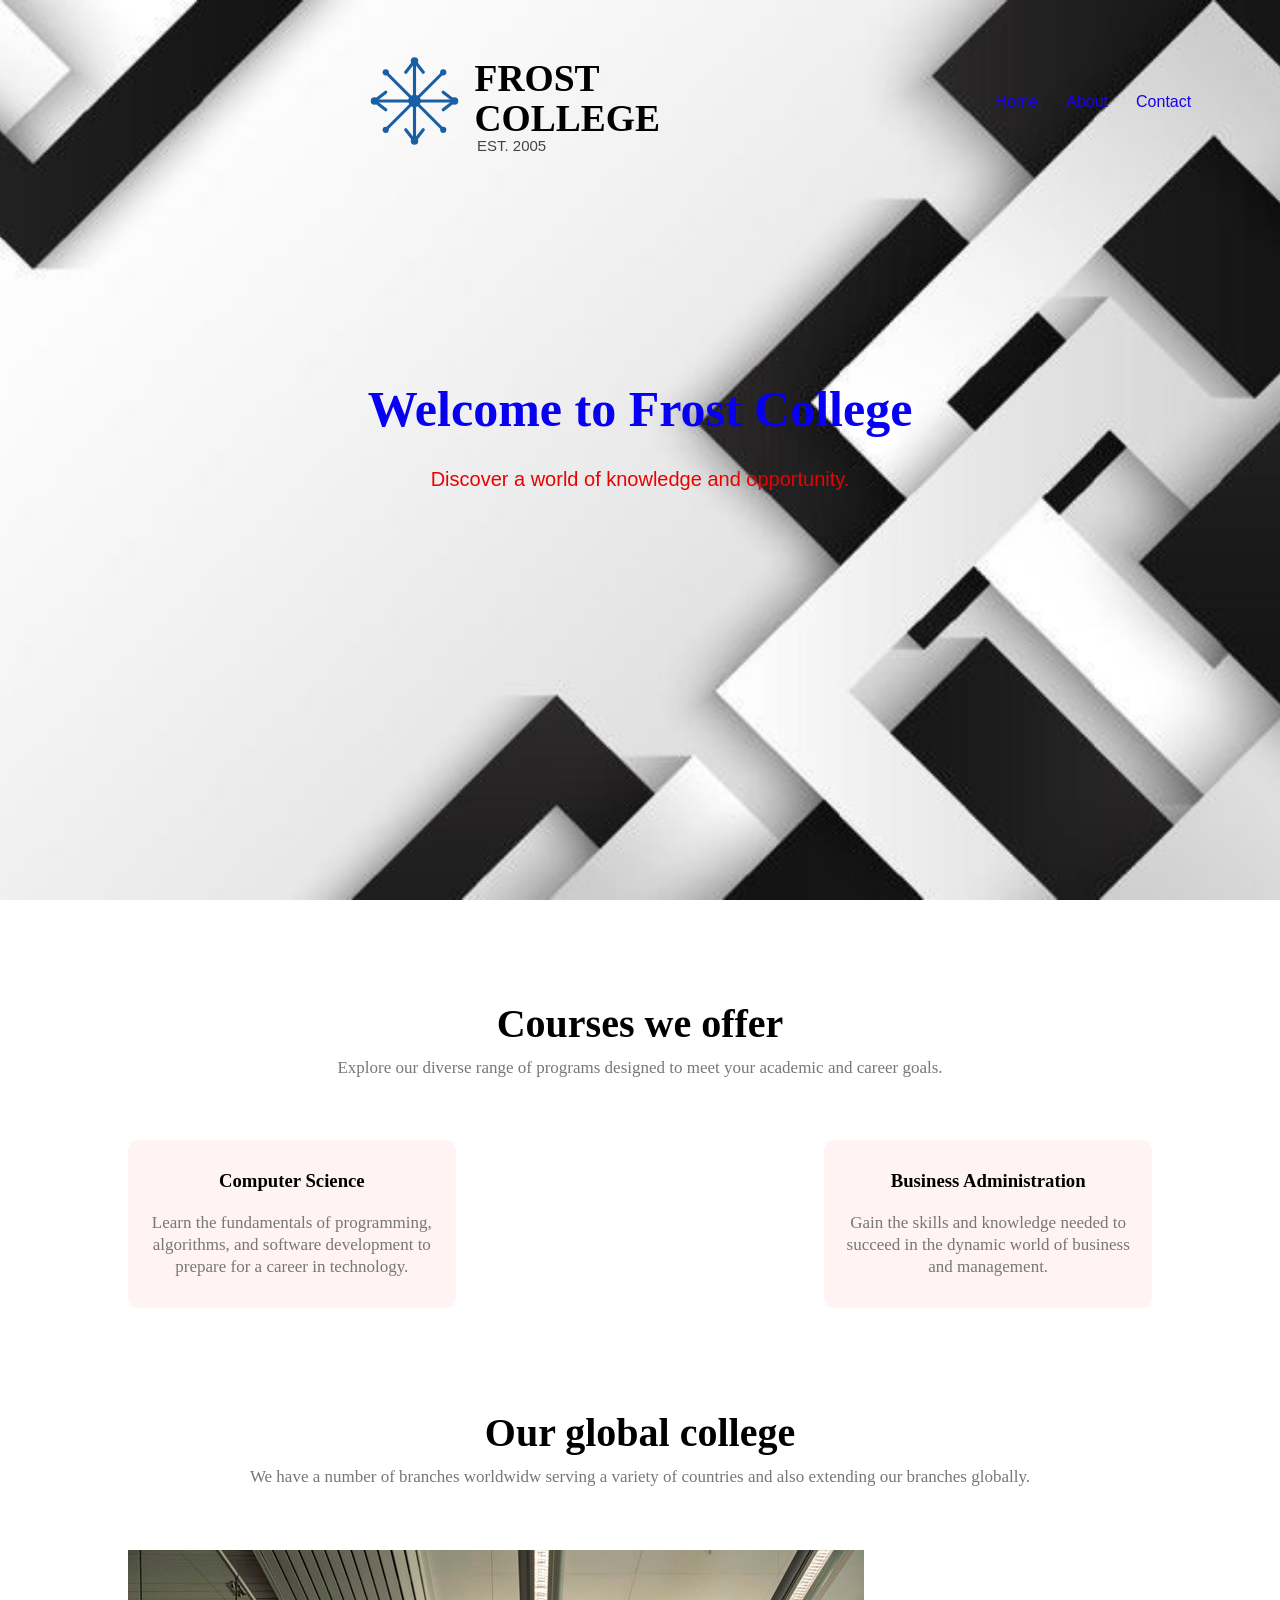
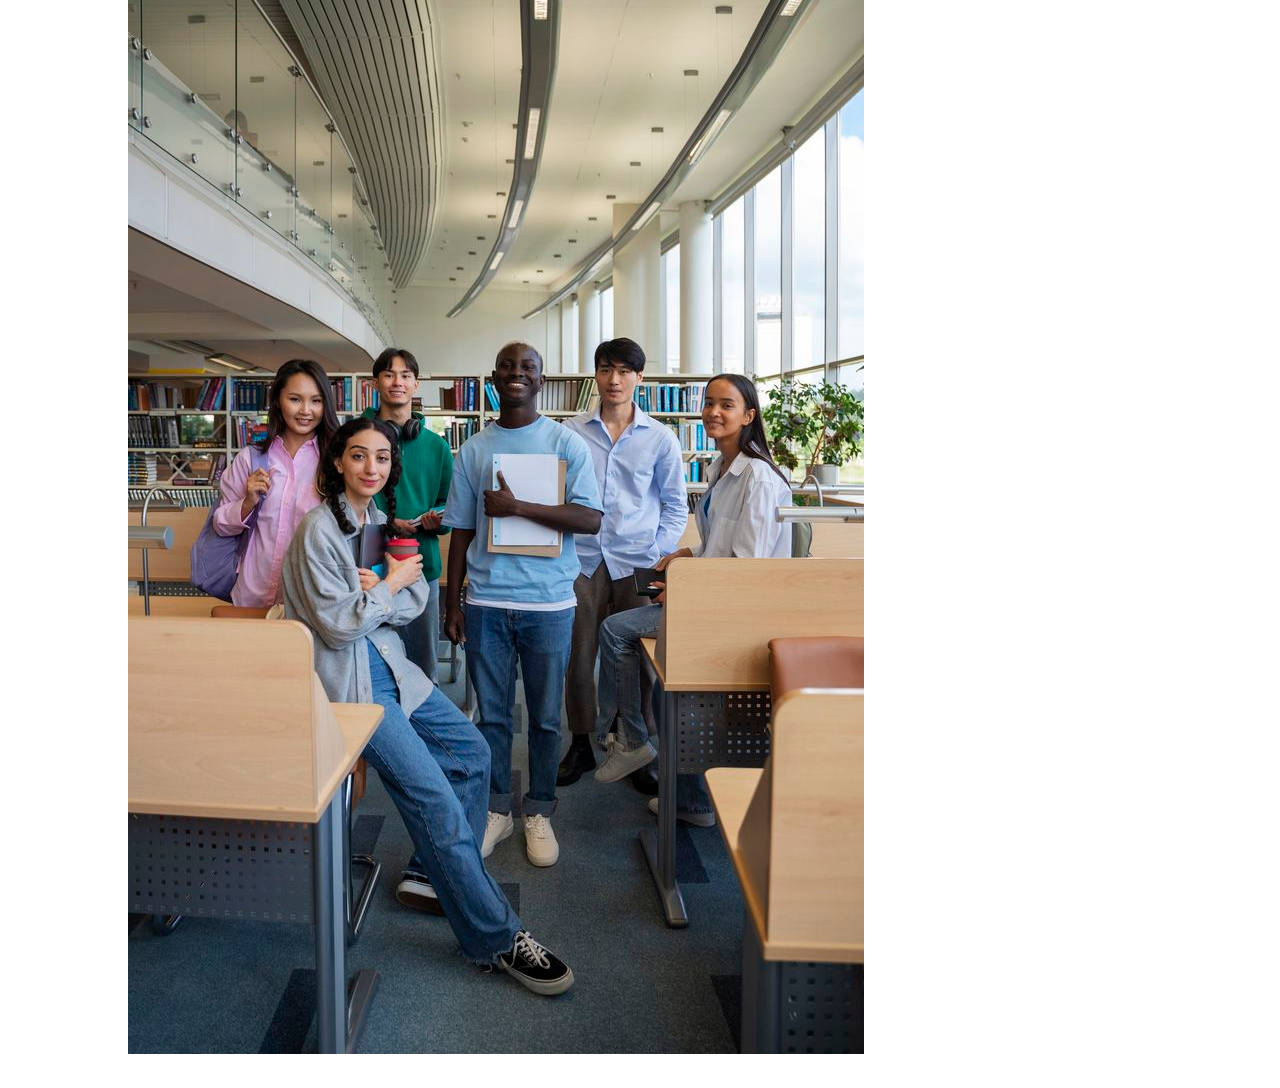
==== home.html @ d5719d92 "Refactor code structure for improved readability and maintainability" ====
<!DOCTYPE html>
<html lang="en">
<head>
    <meta charset="UTF-8">
    <meta name="viewport" content="width=device-width, initial-scale=1.0">
    <title>Frost college</title>
    <link rel="stylesheet" href="style.css">
</head>
<body>
    <section class="header">
        <nav>
           <a href="home.html"><img src="logo.svg" alt="Frost College Logo"></a>
                <div class="nav-links">
                    <ul>
                        <li><a href="home.html">Home</a></li>
                        <li><a href="about.html">About</a></li>
                        <li><a href="contact.html">Contact</a>
                    </ul>
                </div>
        </nav>

        <div class="banner-content">
            <h1>Welcome to Frost College</h1>
            <p>Discover a world of knowledge and opportunity.</p>
        </div>
    </section>

    <section class="course">
        <h1>Courses we offer</h1>
        <p>Explore our diverse range of programs designed to meet your academic and career goals.</p>

        <div class="row">
            <div class="course-col">
                <h3>Computer Science</h3>
                <p>Learn the fundamentals of programming, algorithms, and software development to prepare for a career in technology.</p>
            </div>
            <div class="course-col">
                <h3>Business Administration</h3>
                <p>Gain the skills and knowledge needed to succeed in the dynamic world of business and management.</p>
            </div>
        </div>
    </section>

    <section class="campus">
        <h1>Our global college</h1>
        <p>We have a number of branches worldwidw serving a variety of countries and also extending our branches globally.</p>

        <div class="row">
            <div class="campus-col">
                <img src="sydney.jpg" >
            </div>
        </div>

    </section>
</body>
</html>
---- style.css ----
* {
    margin: 0;
    padding: 0;
}
.header {
    width: 100%;
    height: 100vh;
    background-image: url(banner.jpg);
    background-size: cover;
    background-position: center;
    position: relative;
}
nav{
    padding: 2% 6%;
    justify-content: space-between;
    align-items: center;
    display: flex;

}
nav img{
    width: px;
    height: 150px;
}
.nav-links{
    flex: 1;
    text-align: right;
  
}
.nav-links ul li{
    list-style: none;
    display: inline-block;
    padding: 8px 12px;
    position: relative;
}
.nav-links ul li a{
    color: #1a03e8;
    text-decoration: none;
    font-size: 16px;
    font-family: 'Poppins', sans-serif;
}
.nav-links ul li::after{
    content: '';
    width: 0%;
    height: 2px;
    background: #1a03e8;
    display: block;
    margin: auto;
    transition: 0.5s;
}
.nav-links ul li:hover::after{
    width: 100%;
    transition: 0.5s;
    
}
.banner-content{
    position: absolute;
    top: 50%;
    left: 50%;
    transform: translate(-50%, -50%);
    width: 50%;
    color: #0800f3;
    text-align: center;
}
.banner-content h1{
    font-size: 50px;
    font-family: Georgia, 'Times New Roman', Times, serif;
}
.banner-content p{
    font-size: 20px;
    margin: 20px 0;
    color: rgb(233, 2, 2);
    font-family: 'Gill Sans', 'Gill Sans MT', Calibri, 'Trebuchet MS', sans-serif;
}
.course{
    width: 80%;
    margin: auto;
    text-align: center;
    padding-top: 100px;
}
h1{
    font-size: 40px;
    font-weight: 600;
}
p{
    color: #777;
    font-size: 17px;
    font-weight: 300;
    line-height: 22px;
    padding: 10px ;

}
.row{
    margin-top: 5%;
    display: flex;
    justify-content: space-between;
}
.course-col{
    flex-basis: 32%;
    background: #fff3f3;
    border-radius: 10px;
    margin-bottom: 5%;
    padding: 20px 12px;
    box-sizing: border-box;
}
h3{
    text-align: center;
    font-weight: 600;
    margin: 10px 0;
}
.course-col:hover{
    box-shadow: 0 0 20px 0px rgba(0, 0, 0, 0.2);
}
.campus{
    width: 80%;
    text-align: center;
    padding-top: 50px;
    margin: auto;
}
.campus-col{
    flex-basis: 32%;
    border-radius: 10px;
    margin-bottom: 30px;
    position: relative;
}
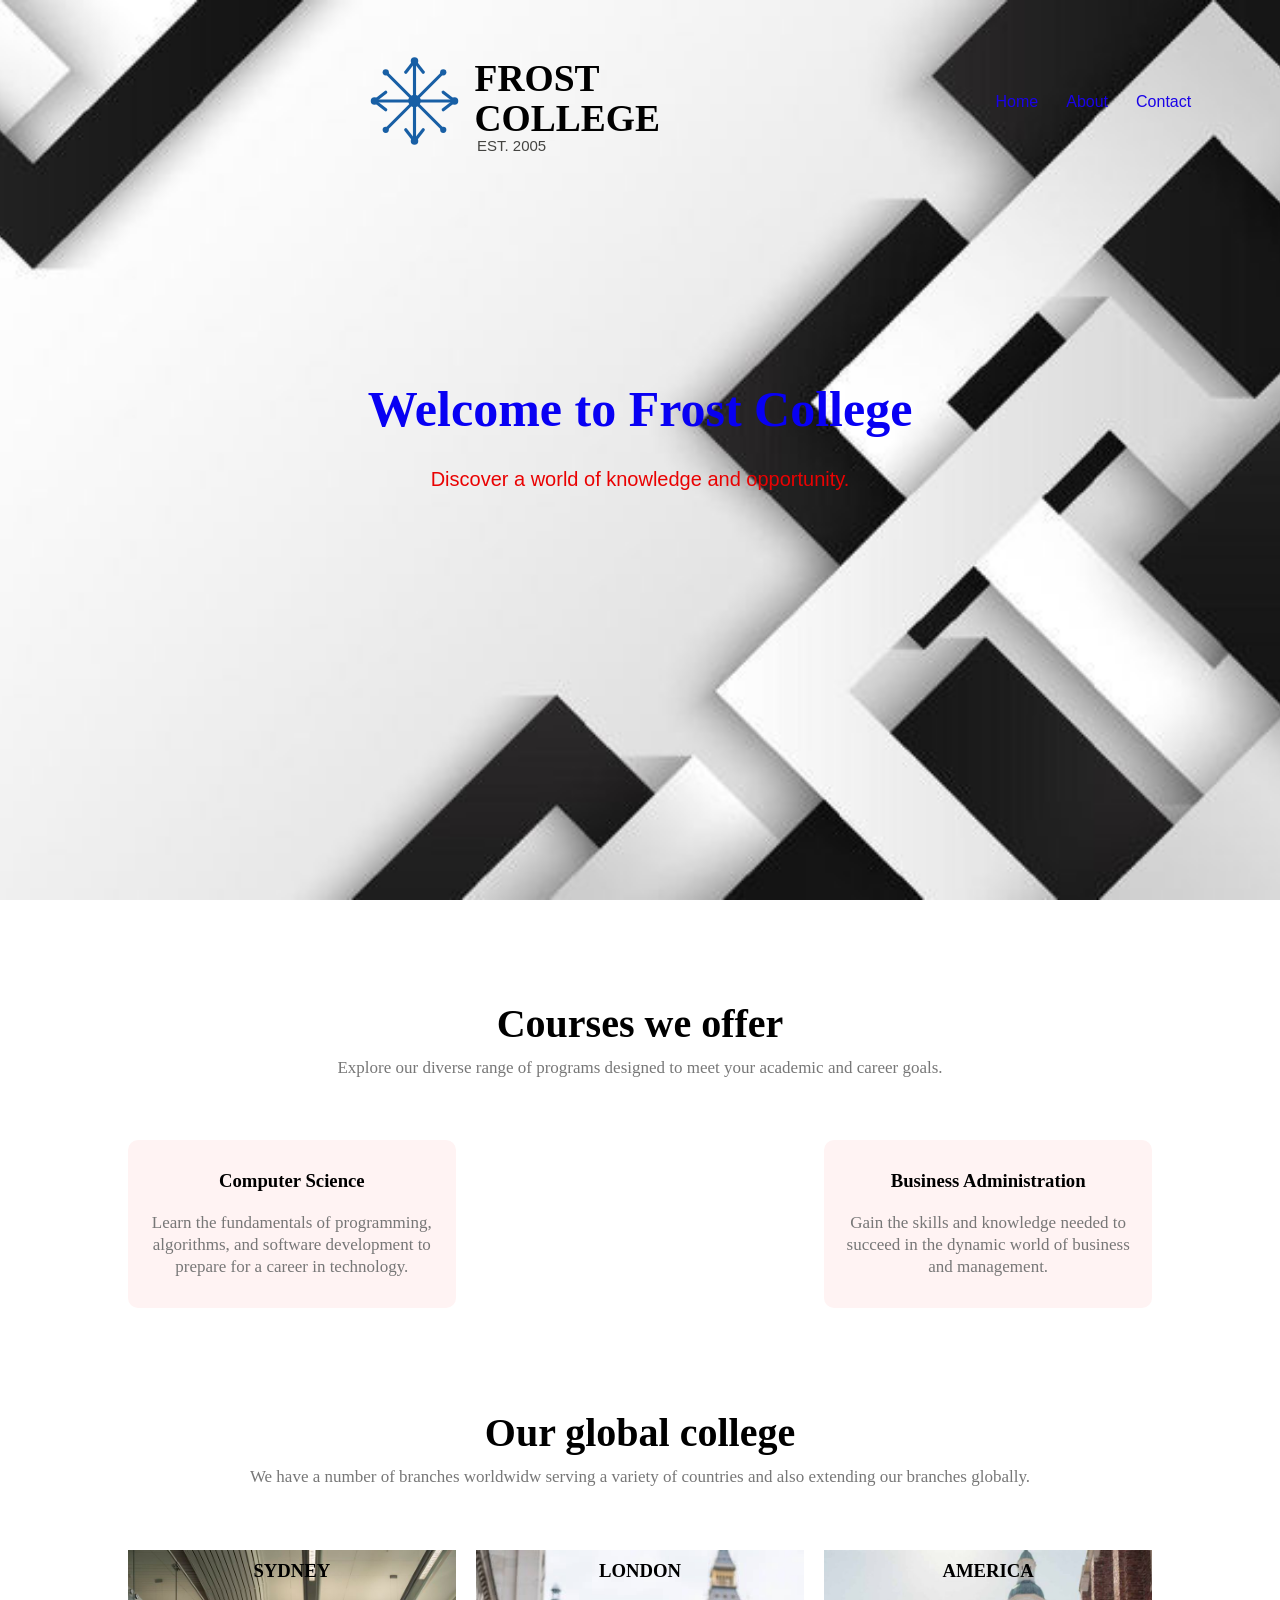
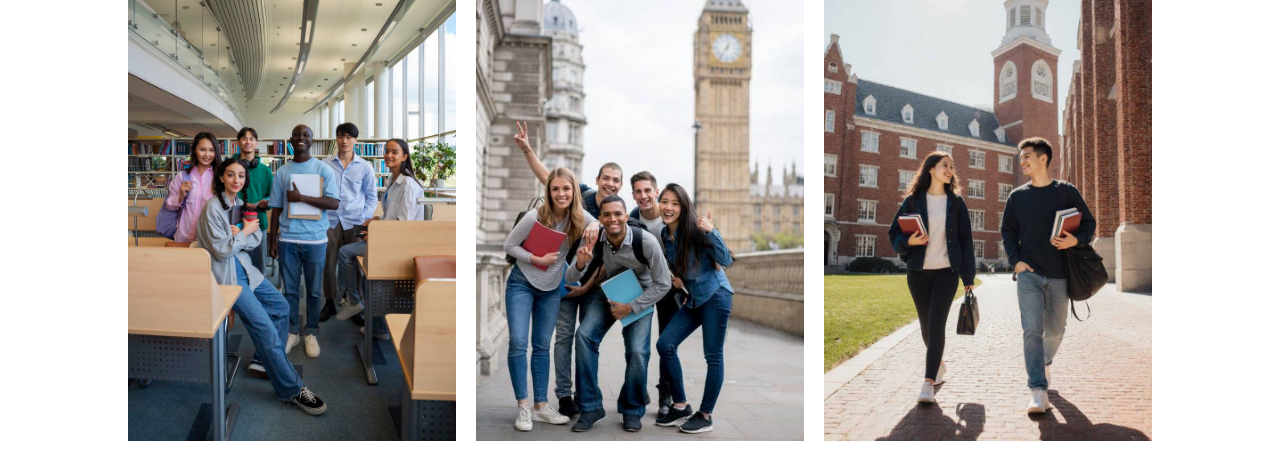
==== commit 6ec73db6: "Refactor code structure for improved readability and maintainability" ====
--- a/home.html
+++ b/home.html
@@ -48,7 +48,26 @@
         <div class="row">
             <div class="campus-col">
                 <img src="sydney.jpg" >
+                <div class="layer">
+                    <h3>SYDNEY</h3>
+                </div>
             </div>
+
+            <div class="campus-col">
+                <img src="london.jpg" >
+                <div class="layer">
+                    <h3>LONDON</h3>
+                </div>
+            </div>
+
+            <div class="campus-col">
+                <img src="america.jpg" >
+                <div class="layer">
+                    <h3>AMERICA</h3>
+                </div>
+            </div>
+
+            
         </div>
 
     </section>
--- a/style.css
+++ b/style.css
@@ -121,4 +121,18 @@
     border-radius: 10px;
     margin-bottom: 30px;
     position: relative;
+}
+.campus-col img{
+    width: 100%;
+}
+.layer{
+    background: transparent;
+    height: 100%;
+    width: 100%;
+    position: absolute;
+    top: 0;
+    left: 0;
+}
+.layer:hover{
+    background: rgba(226,0,0,0.7;
 }
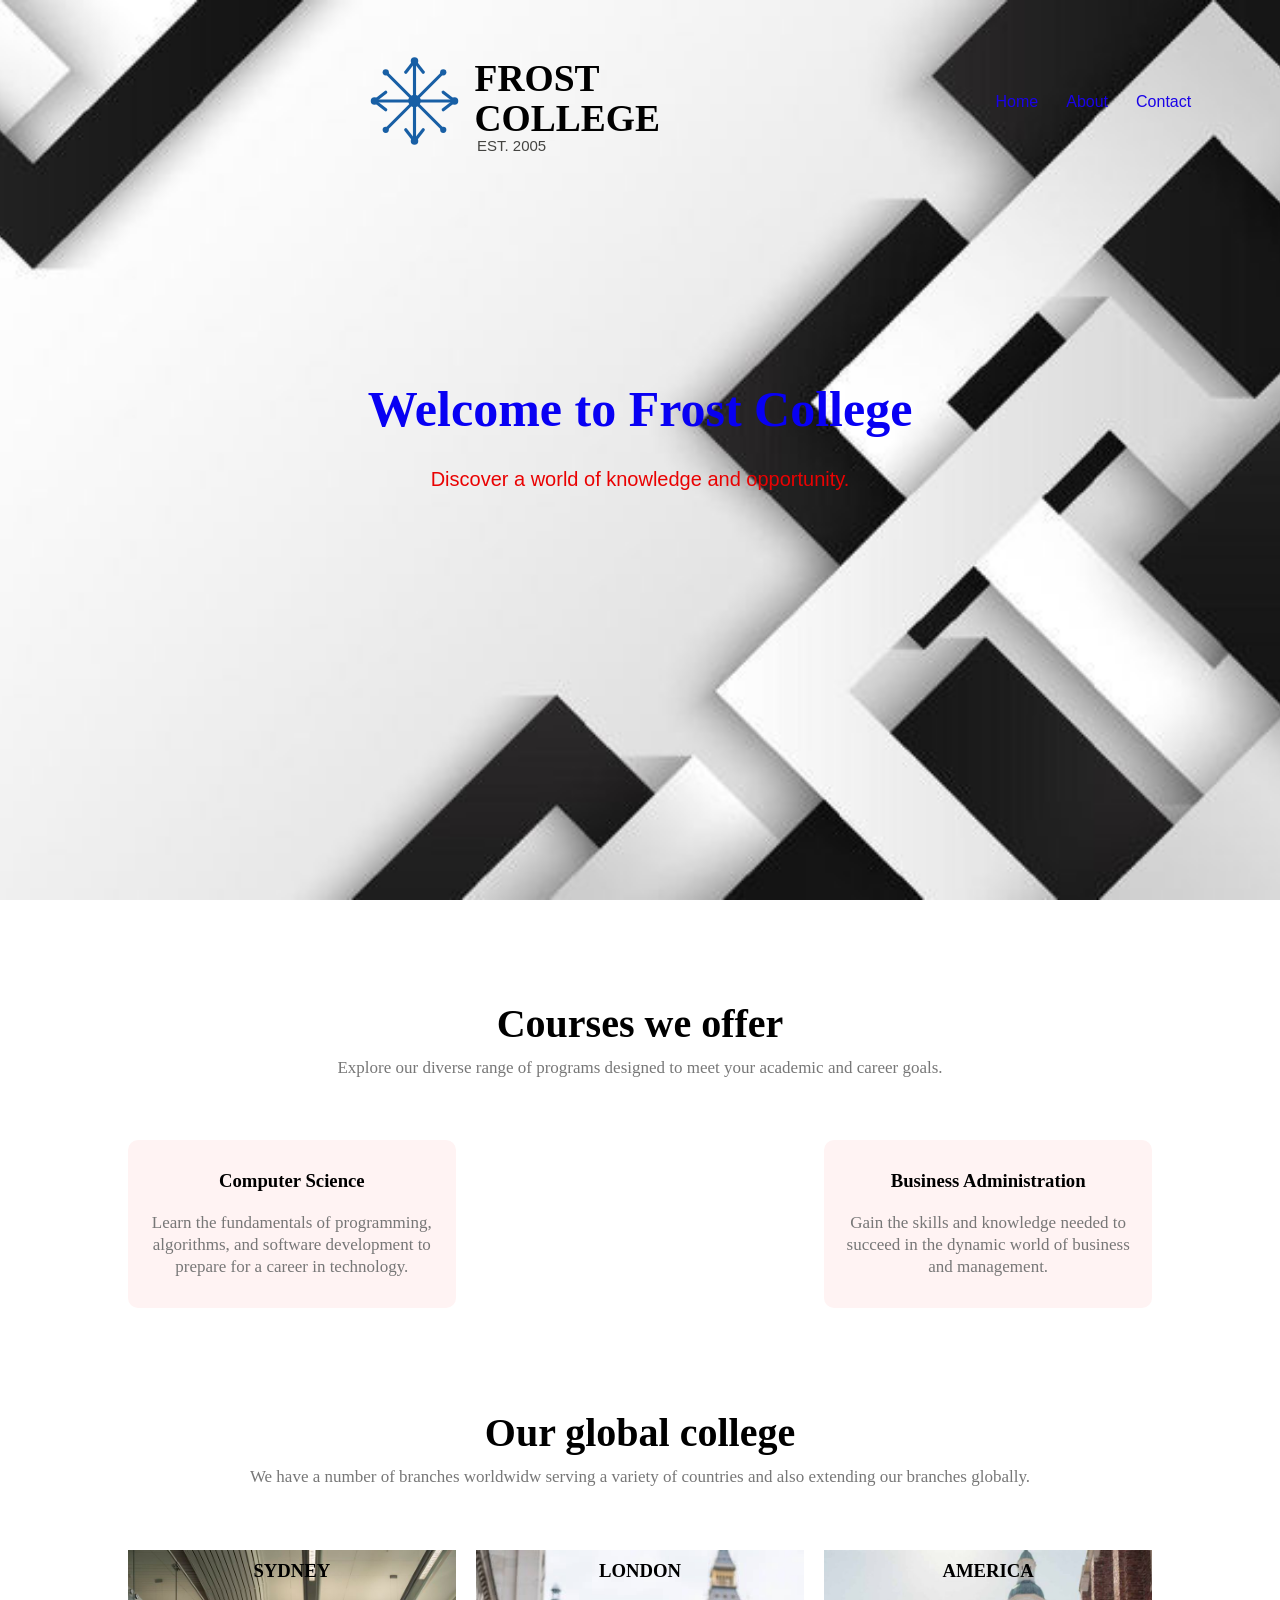
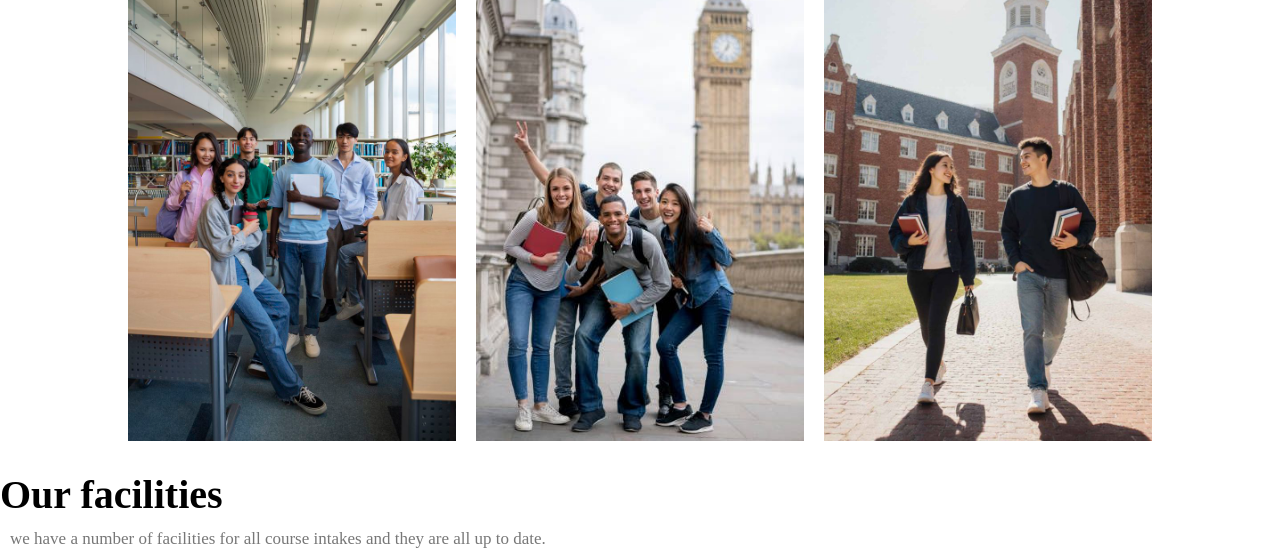
==== commit 9885098a: "Add facilities section to home.html and style.css for improved content presentation" ====
--- a/home.html
+++ b/home.html
@@ -71,5 +71,11 @@
         </div>
 
     </section>
+
+    <section class="facilities">
+        <h1>Our facilities</h1>
+        <p>we have a number of facilities for all course intakes and they are all up to date. </p>
+
+    </section>
 </body>
 </html>
--- a/style.css
+++ b/style.css
@@ -124,6 +124,7 @@
 }
 .campus-col img{
     width: 100%;
+    display: block;
 }
 .layer{
     background: transparent;
@@ -135,4 +136,12 @@
 }
 .layer:hover{
     background: rgba(226,0,0,0.7;
+}
+
+.facilities{
+    width: 80%;
+    margin: auto;
+    text-align: center;
+    padding-top: 100px;
+
 }
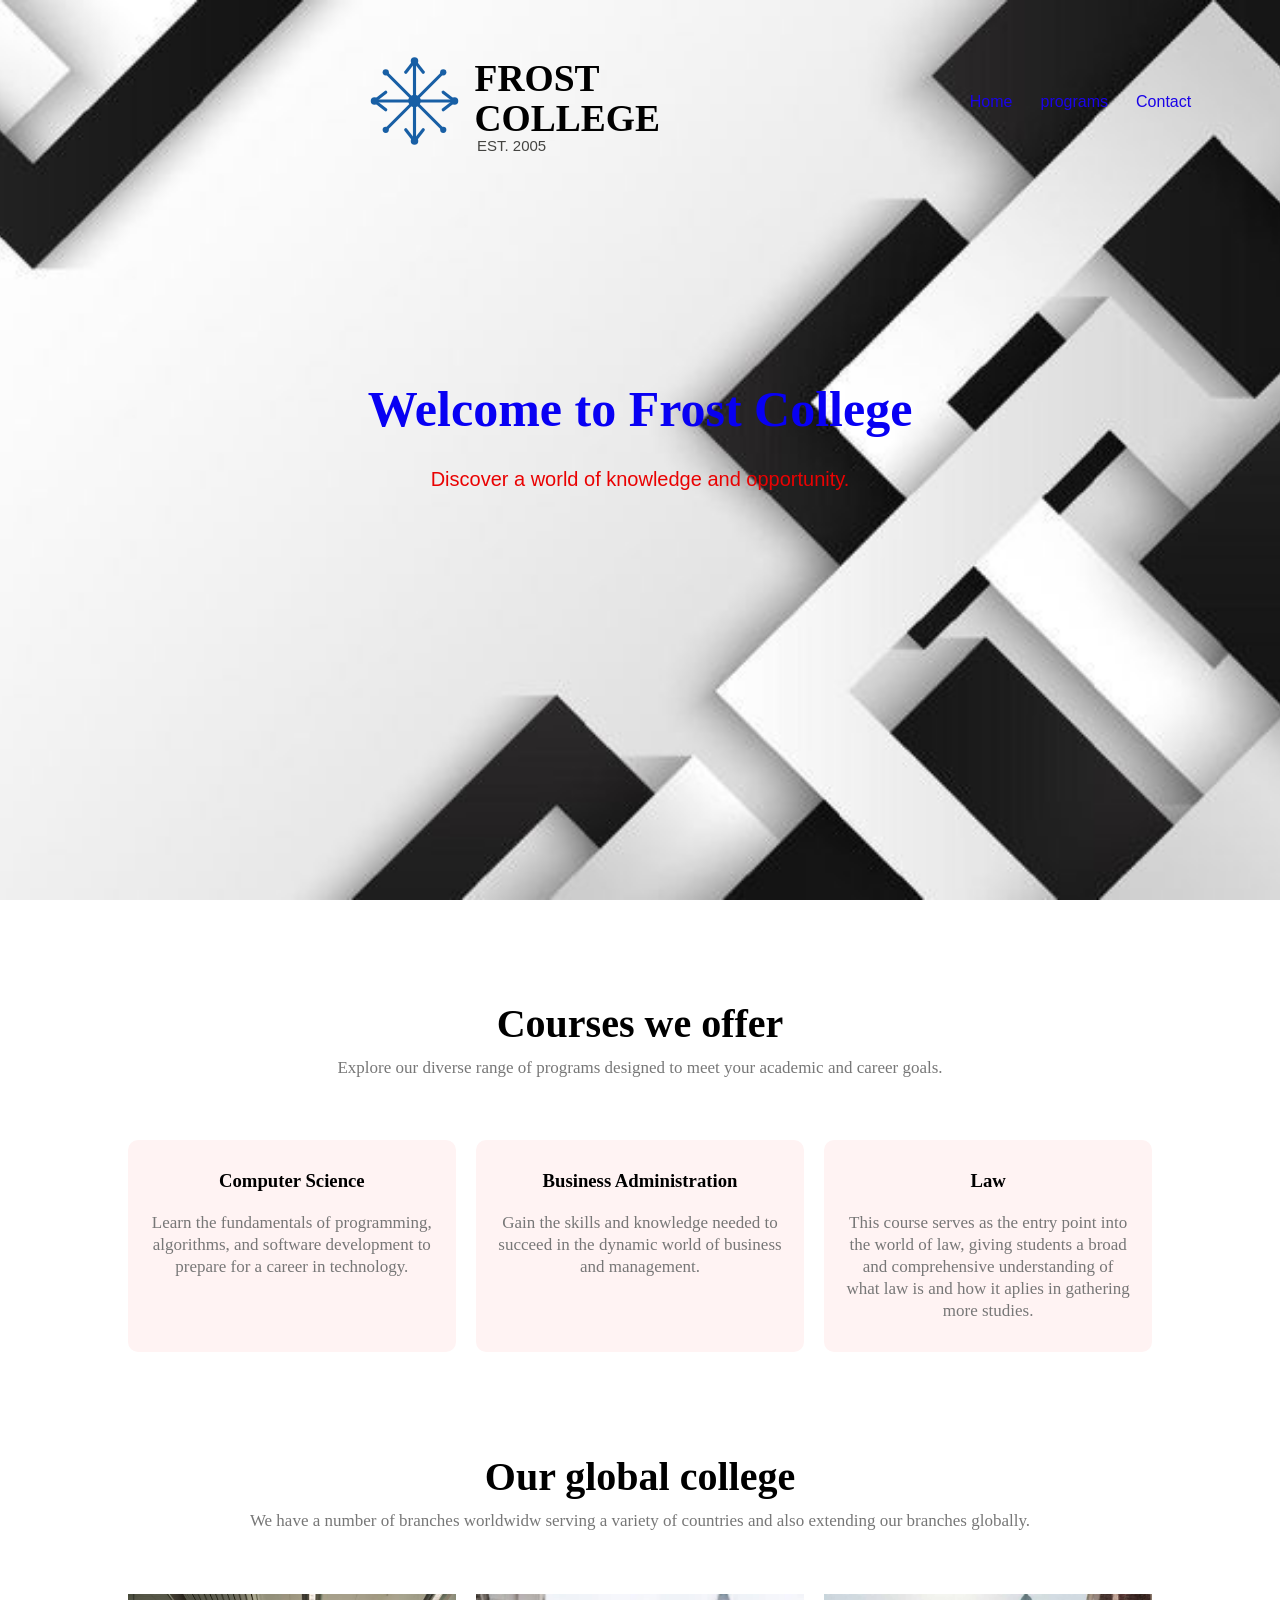
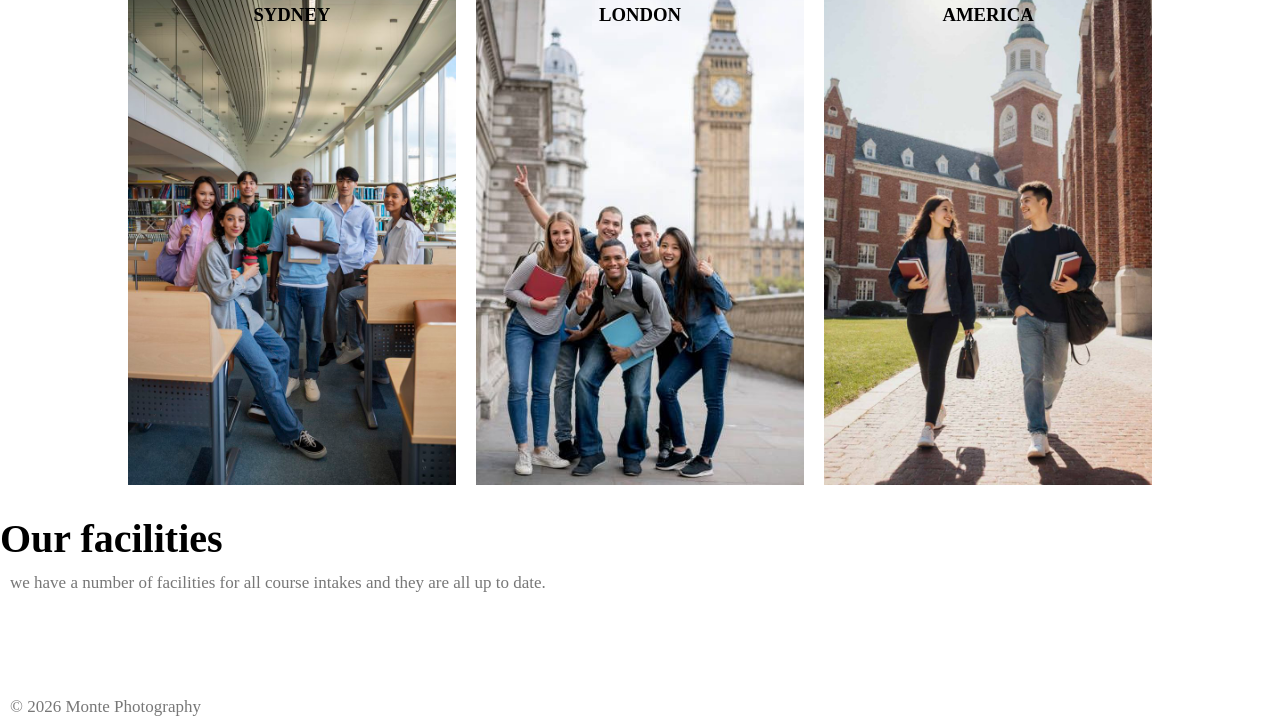
==== commit 7a703bbe: "Refactor code structure for improved readability and maintainability" ====
--- a/home.html
+++ b/home.html
@@ -13,7 +13,7 @@
                 <div class="nav-links">
                     <ul>
                         <li><a href="home.html">Home</a></li>
-                        <li><a href="about.html">About</a></li>
+                        <li><a href="programs.html">programs</a></li>
                         <li><a href="contact.html">Contact</a>
                     </ul>
                 </div>
@@ -37,6 +37,10 @@
             <div class="course-col">
                 <h3>Business Administration</h3>
                 <p>Gain the skills and knowledge needed to succeed in the dynamic world of business and management.</p>
+            </div>
+            <div class="course-col">
+                <h3>Law</h3>
+                <p>This course serves as the entry point into the world of law, giving students a broad and comprehensive understanding of what law is and how it aplies in gathering more studies.</p>
             </div>
         </div>
     </section>
@@ -76,6 +80,17 @@
         <h1>Our facilities</h1>
         <p>we have a number of facilities for all course intakes and they are all up to date. </p>
 
+        <div class="row">
+            <div class="facilities-col">
+                <img src="" alt="">
+            </div>
+
+        </div>
+
+
     </section>
+    <footer>
+        <p>© 2026 Monte Photography</p>
+    </footer>
 </body>
 </html>
--- a/style.css
+++ b/style.css
@@ -16,7 +16,7 @@
     align-items: center;
     display: flex;
 
-}
+}   
 nav img{
     width: px;
     height: 150px;
@@ -144,4 +144,7 @@
     text-align: center;
     padding-top: 100px;
 
+}
+footer{
+    align-items: center;
 }
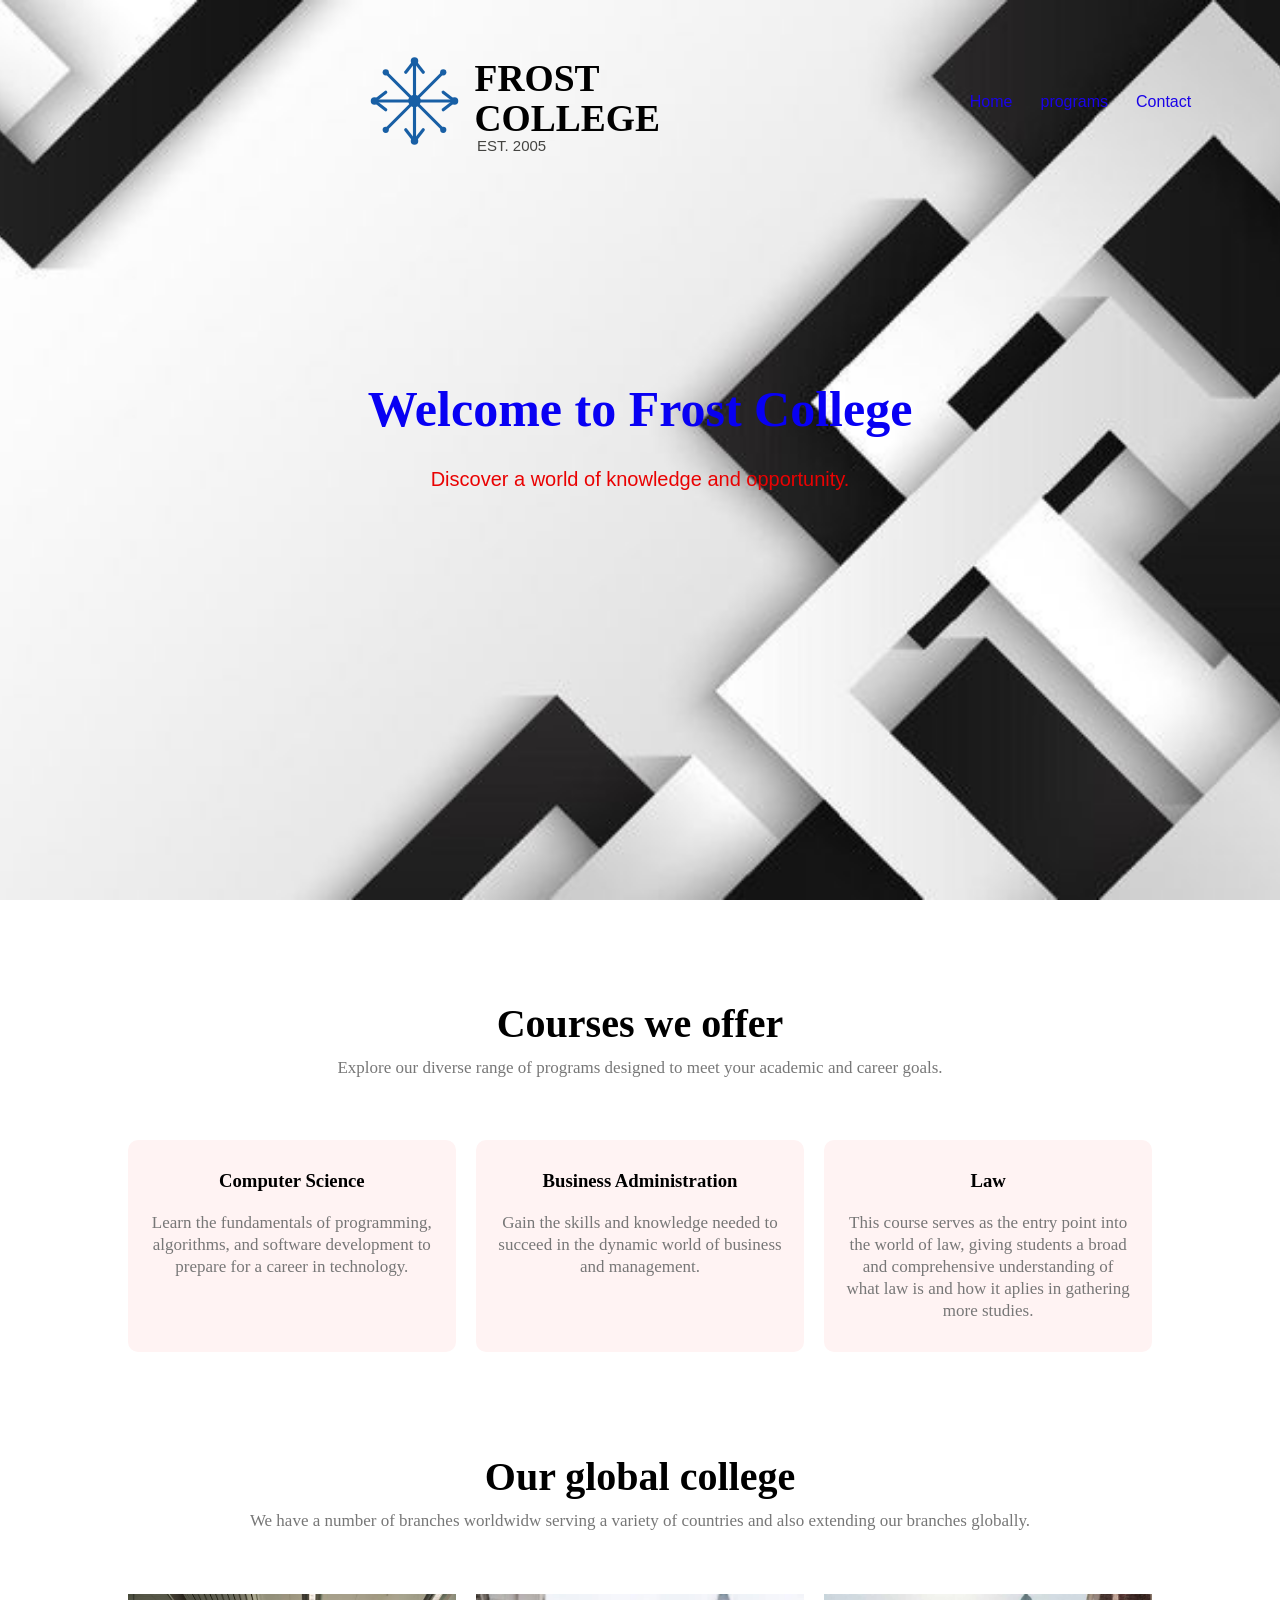
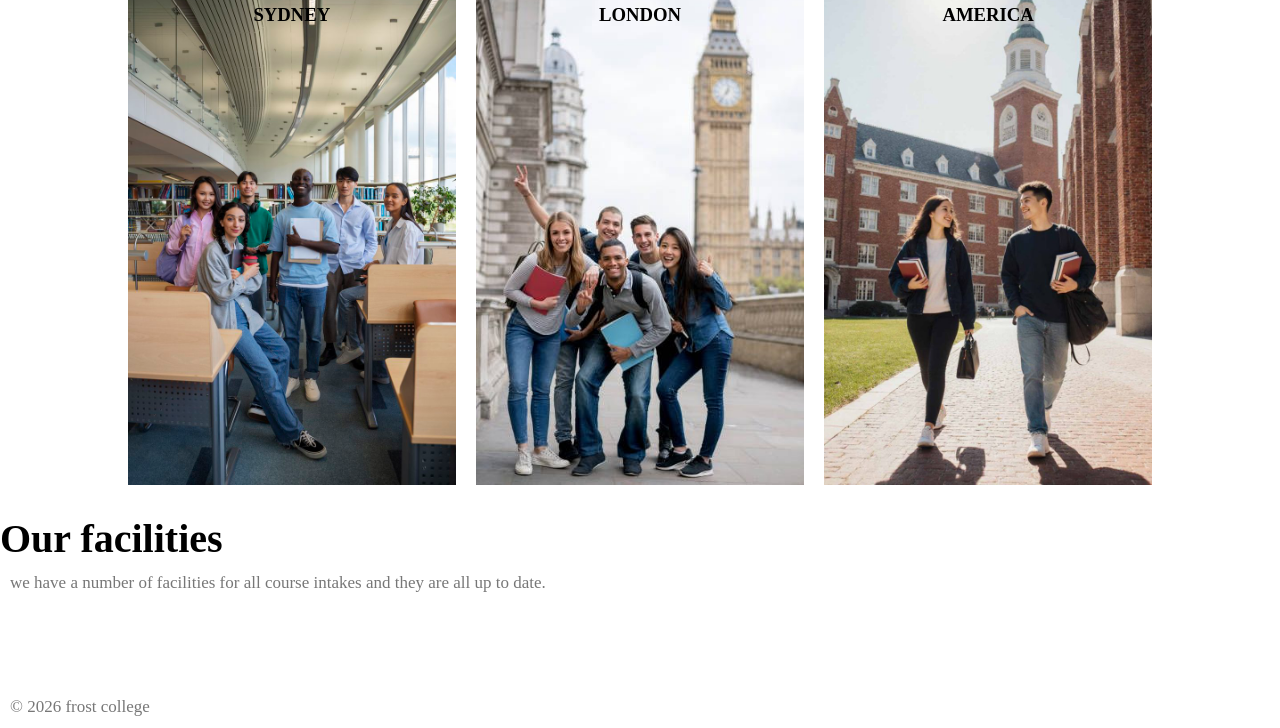
==== commit 6e244dc9: "Update footer copyright to reflect correct organization name" ====
--- a/home.html
+++ b/home.html
@@ -90,7 +90,7 @@
 
     </section>
     <footer>
-        <p>© 2026 Monte Photography</p>
+        <p>© 2026 frost college</p>
     </footer>
 </body>
 </html>
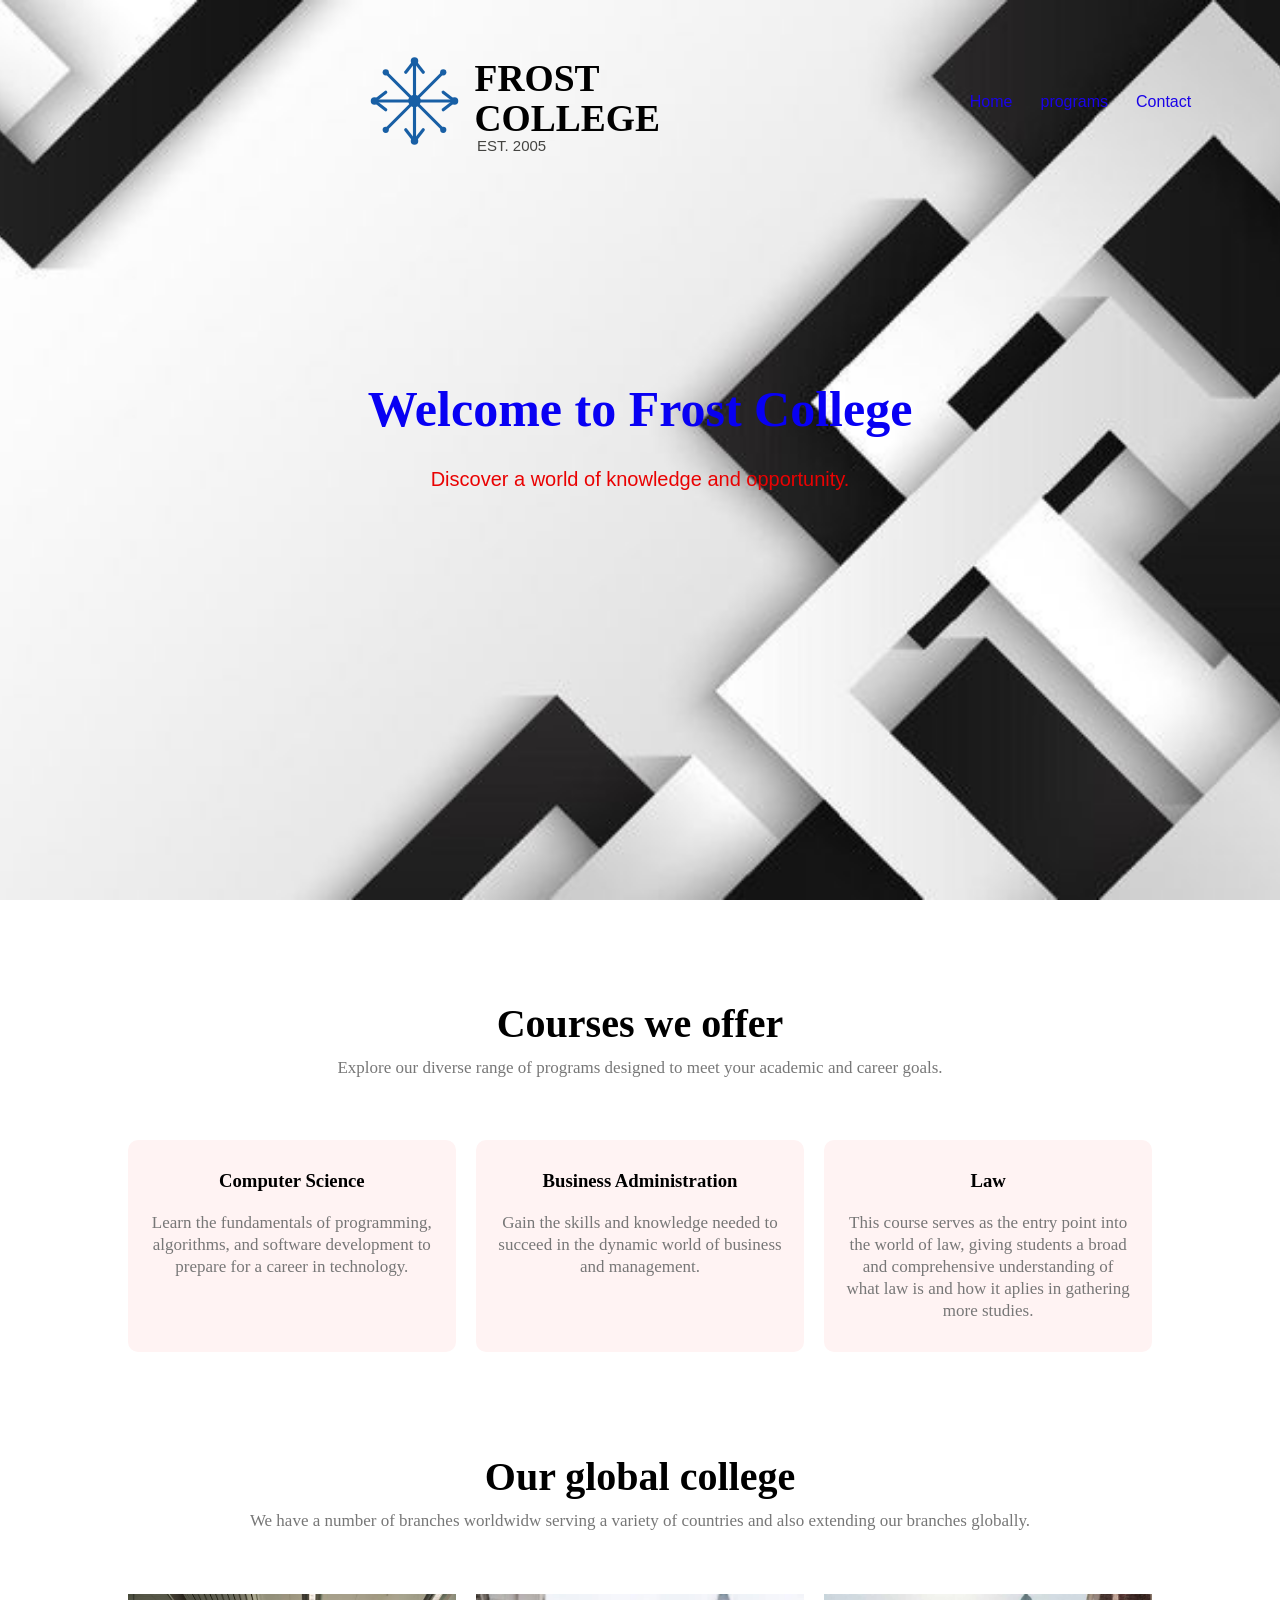
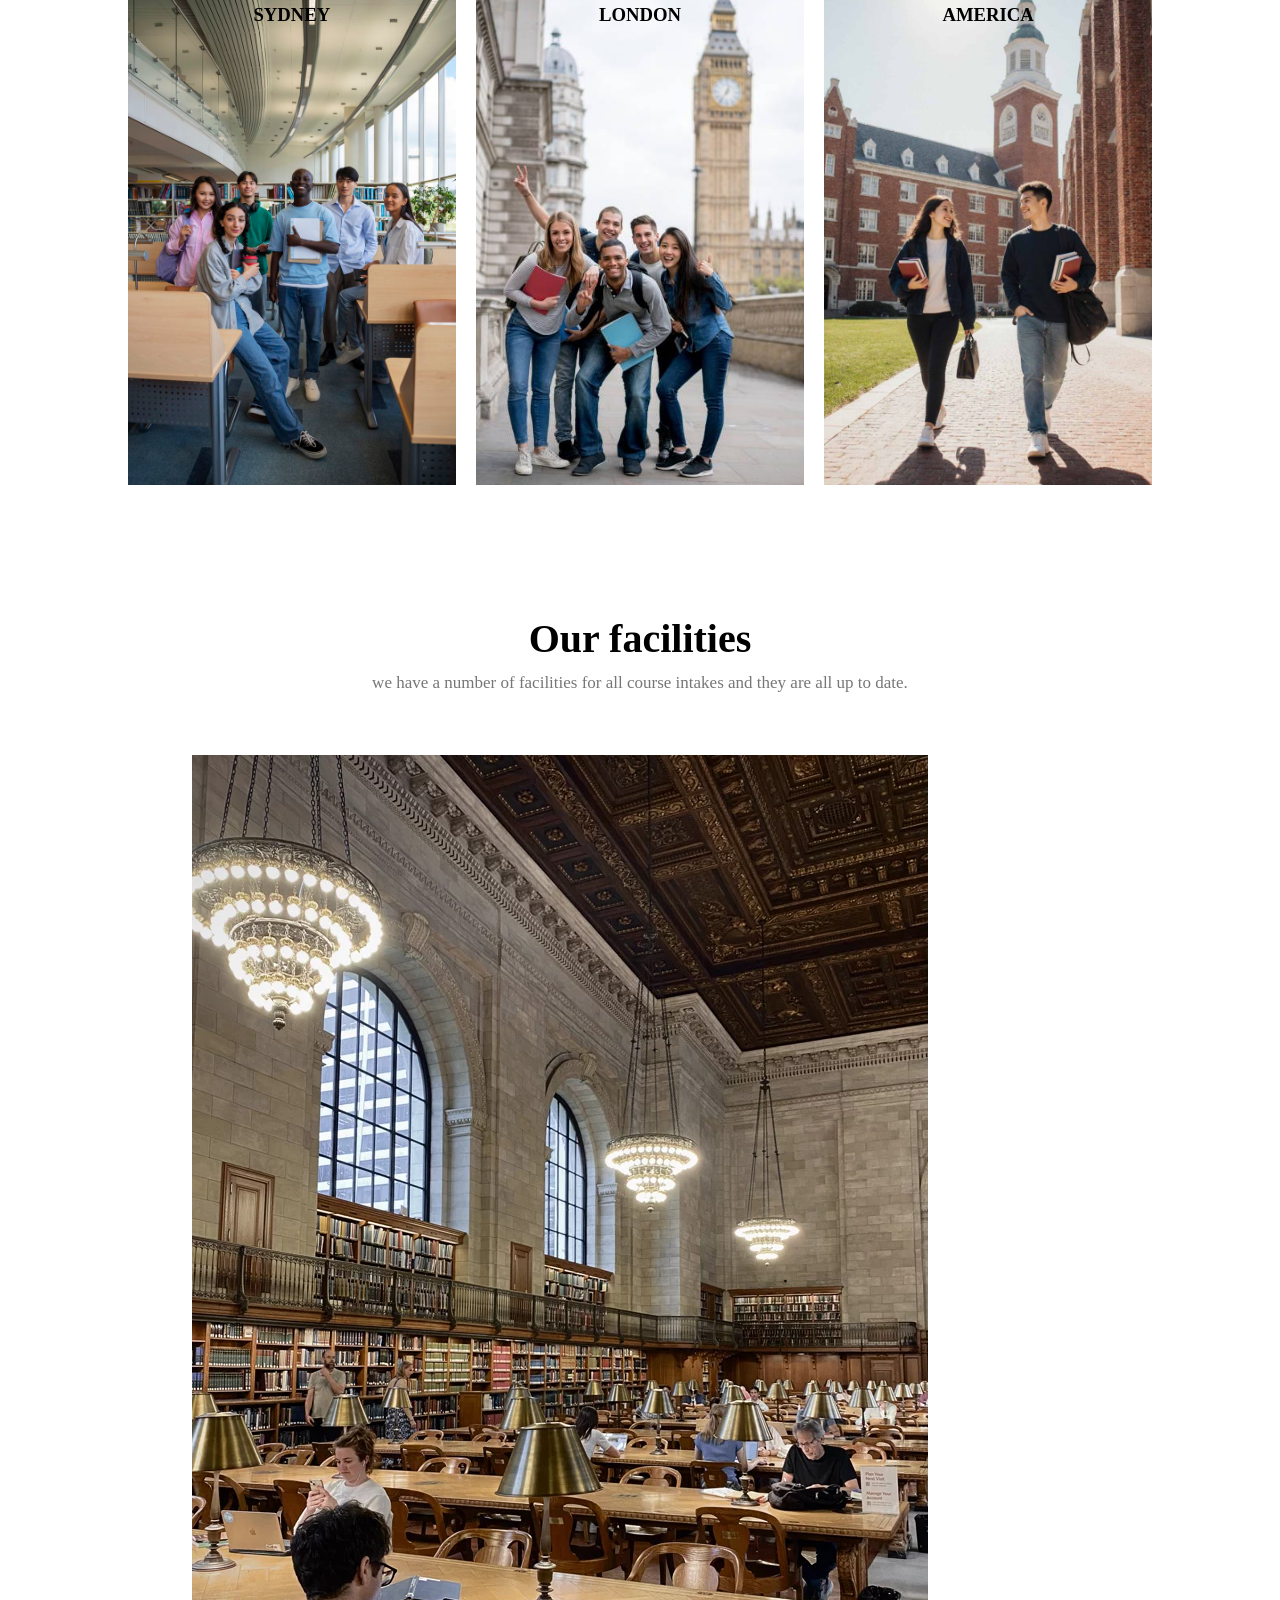
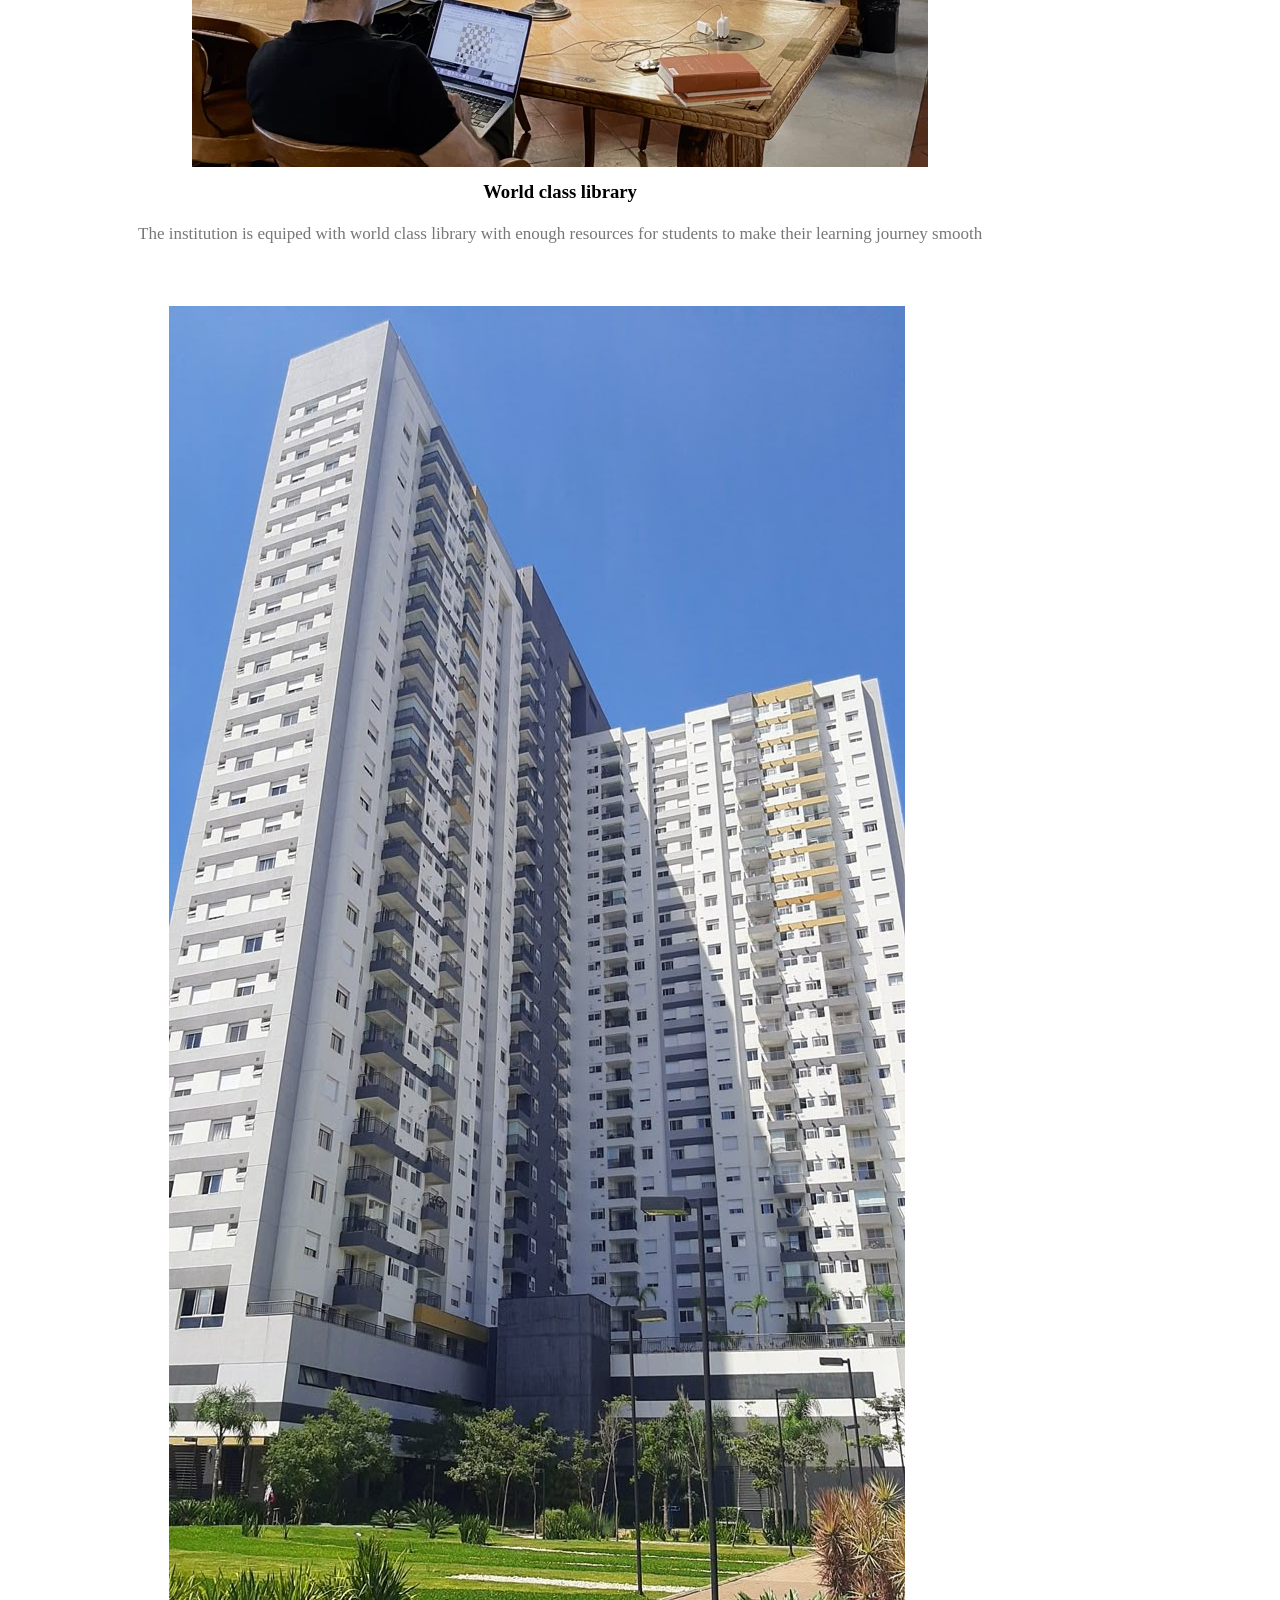
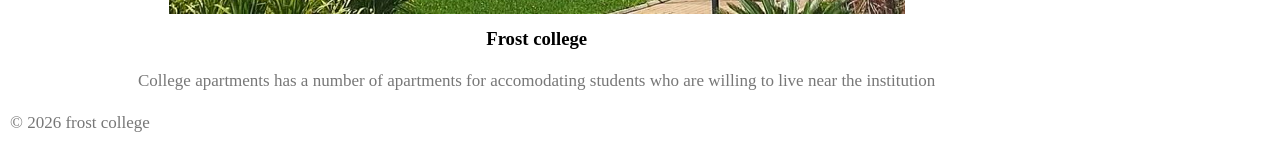
==== commit b509740f: "Refactor code structure for improved readability and maintainability" ====
--- a/home.html
+++ b/home.html
@@ -82,9 +82,18 @@
 
         <div class="row">
             <div class="facilities-col">
-                <img src="" alt="">
+                <img src="library.jpg">
+                <h3>World class library</h3>
+                <p>The institution is equiped with world class library with enough resources for students to make their learning journey smooth</p>
             </div>
-
+        </div>
+        <div class="row">
+            <div class="facilities-col">
+                <img src="apartments.jpg" >
+                <h3>Frost college</h3>
+                <p> College apartments has a number of apartments for accomodating students who are willing to live near the institution</p>
+                
+            </div>
         </div>
 
 
--- a/style.css
+++ b/style.css
@@ -135,7 +135,7 @@
     left: 0;
 }
 .layer:hover{
-    background: rgba(226,0,0,0.7;
+    background: rgba(226,0,0,0.7;)
 }
 
 .facilities{
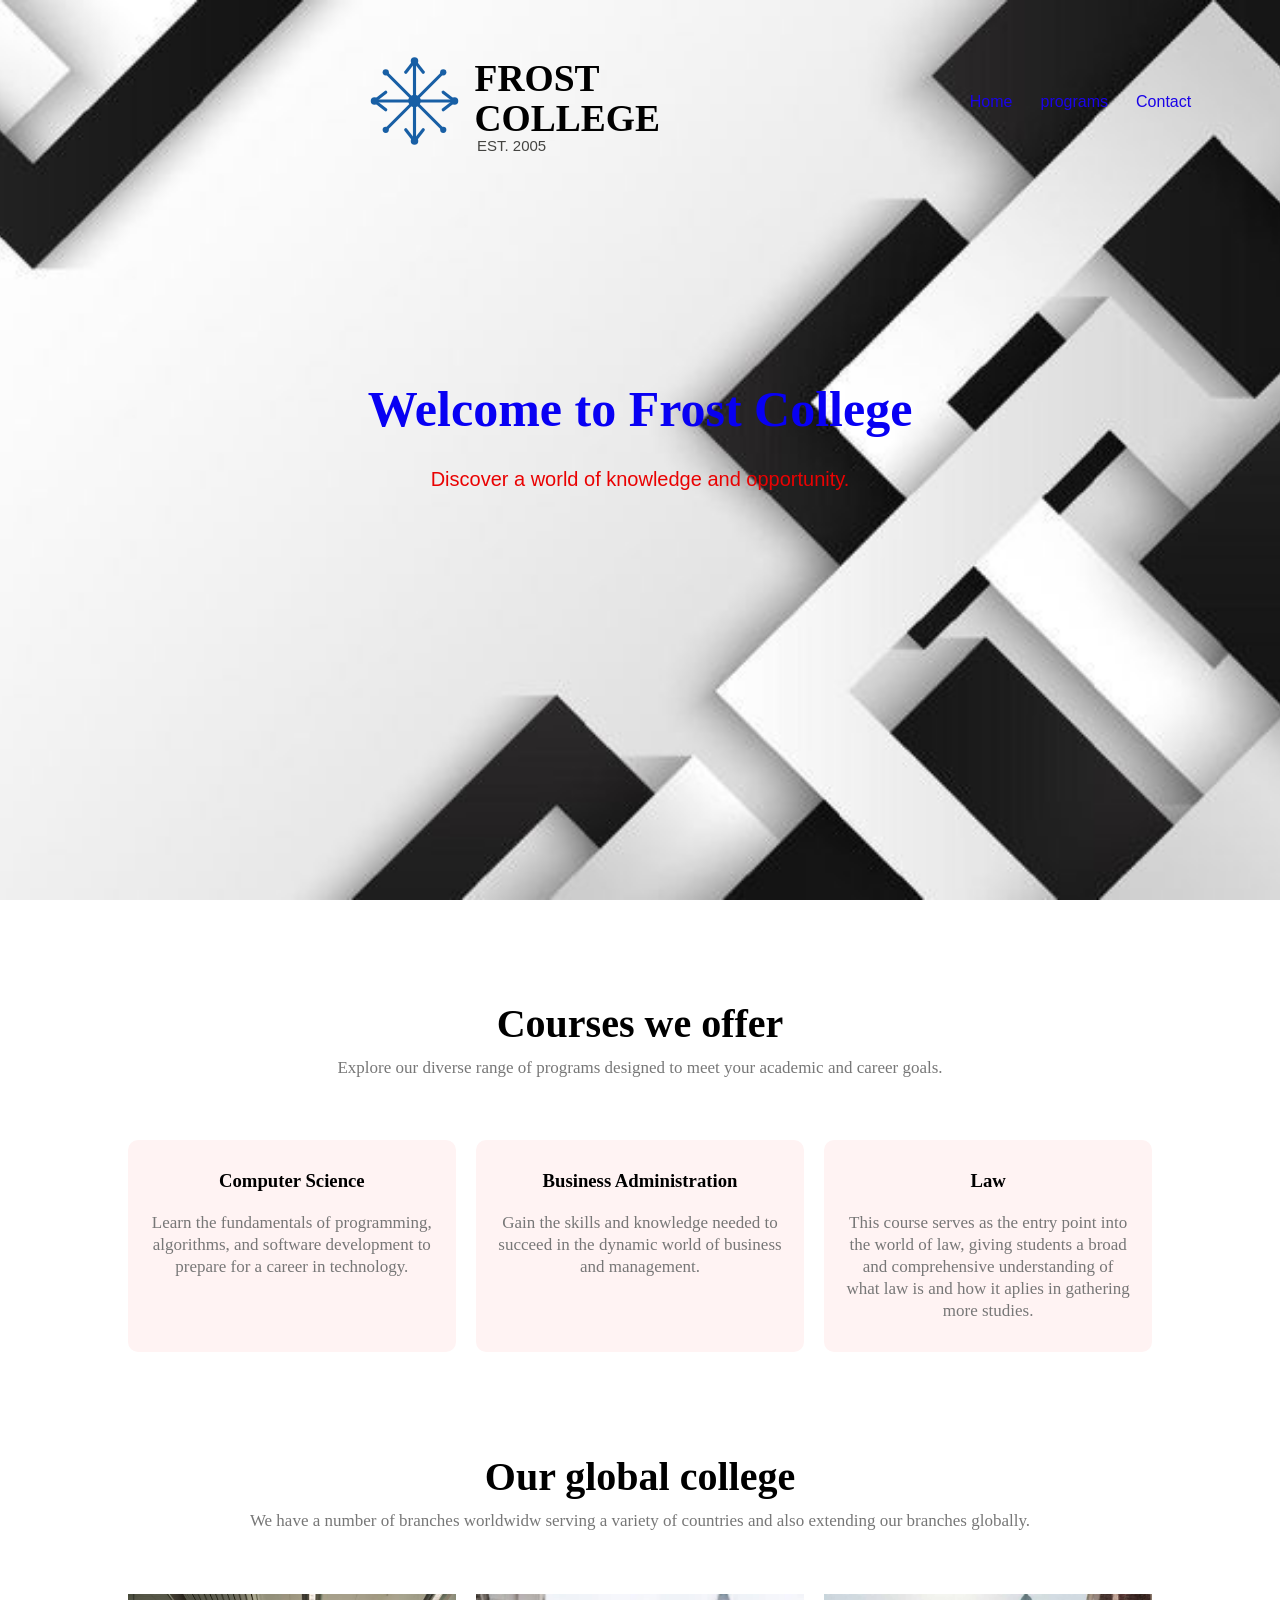
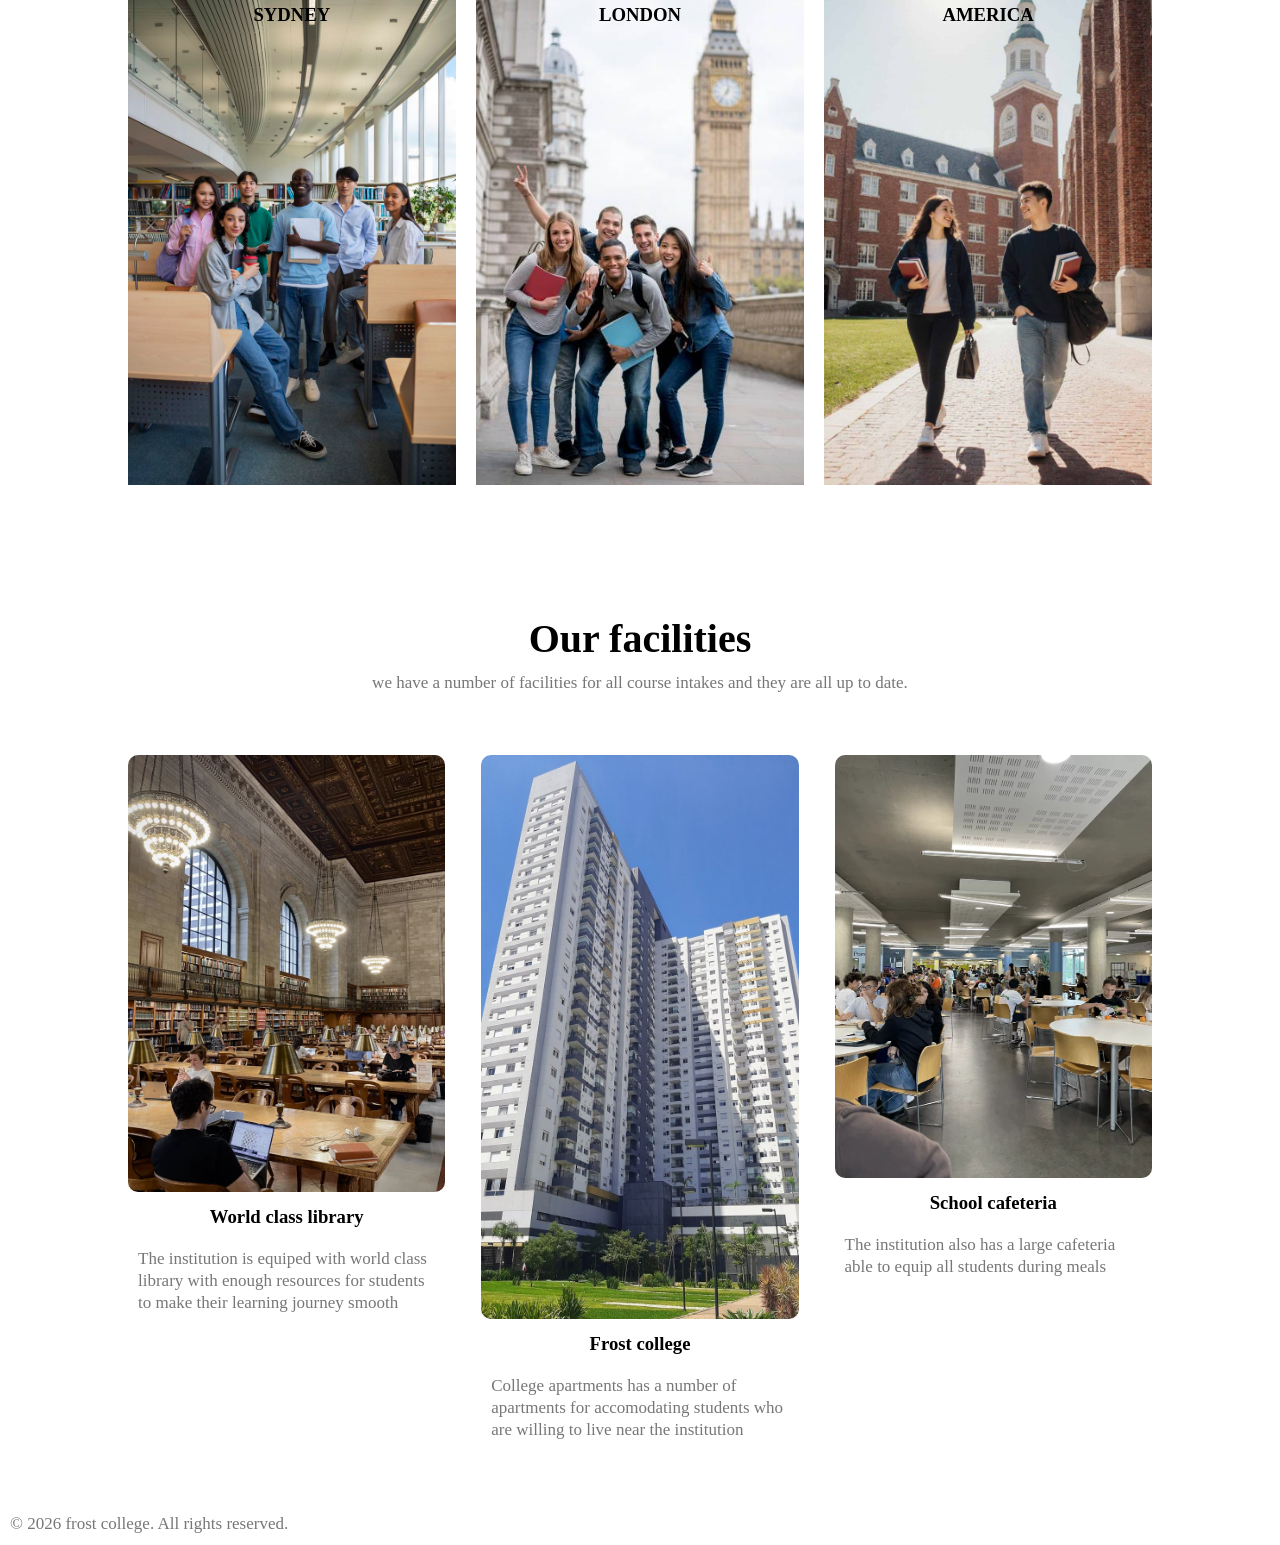
==== commit 9f2f0fa7: "Refactor code structure for improved readability and maintainability" ====
--- a/home.html
+++ b/home.html
@@ -86,20 +86,24 @@
                 <h3>World class library</h3>
                 <p>The institution is equiped with world class library with enough resources for students to make their learning journey smooth</p>
             </div>
-        </div>
-        <div class="row">
+        
+        
             <div class="facilities-col">
                 <img src="apartments.jpg" >
                 <h3>Frost college</h3>
                 <p> College apartments has a number of apartments for accomodating students who are willing to live near the institution</p>
-                
             </div>
-        </div>
+            <div class="facilities-col">
+                <img src="cafeteria.jpg">
+                <h3>School cafeteria</h3>
+                <p>The institution also has a large cafeteria able to equip all students during meals   </p>
+            </div>
+       </div>
 
 
     </section>
     <footer>
-        <p>© 2026 frost college</p>
+        <p>© 2026 frost college. All rights reserved.</p>
     </footer>
 </body>
 </html>
--- a/style.css
+++ b/style.css
@@ -145,6 +145,18 @@
     padding-top: 100px;
 
 }
-footer{
-    align-items: center;
+
+.facilities-col{
+    flex-basis: 31%;
+    border-radius: 20px;
+    margin-bottom: 5%;
+    text-align: left;
+}
+.facilities-col img{
+    width: 100%;
+    border-radius: 10px;
+}
+.sub-header{
+    height: 50vh;
+    width: 100%;
 }
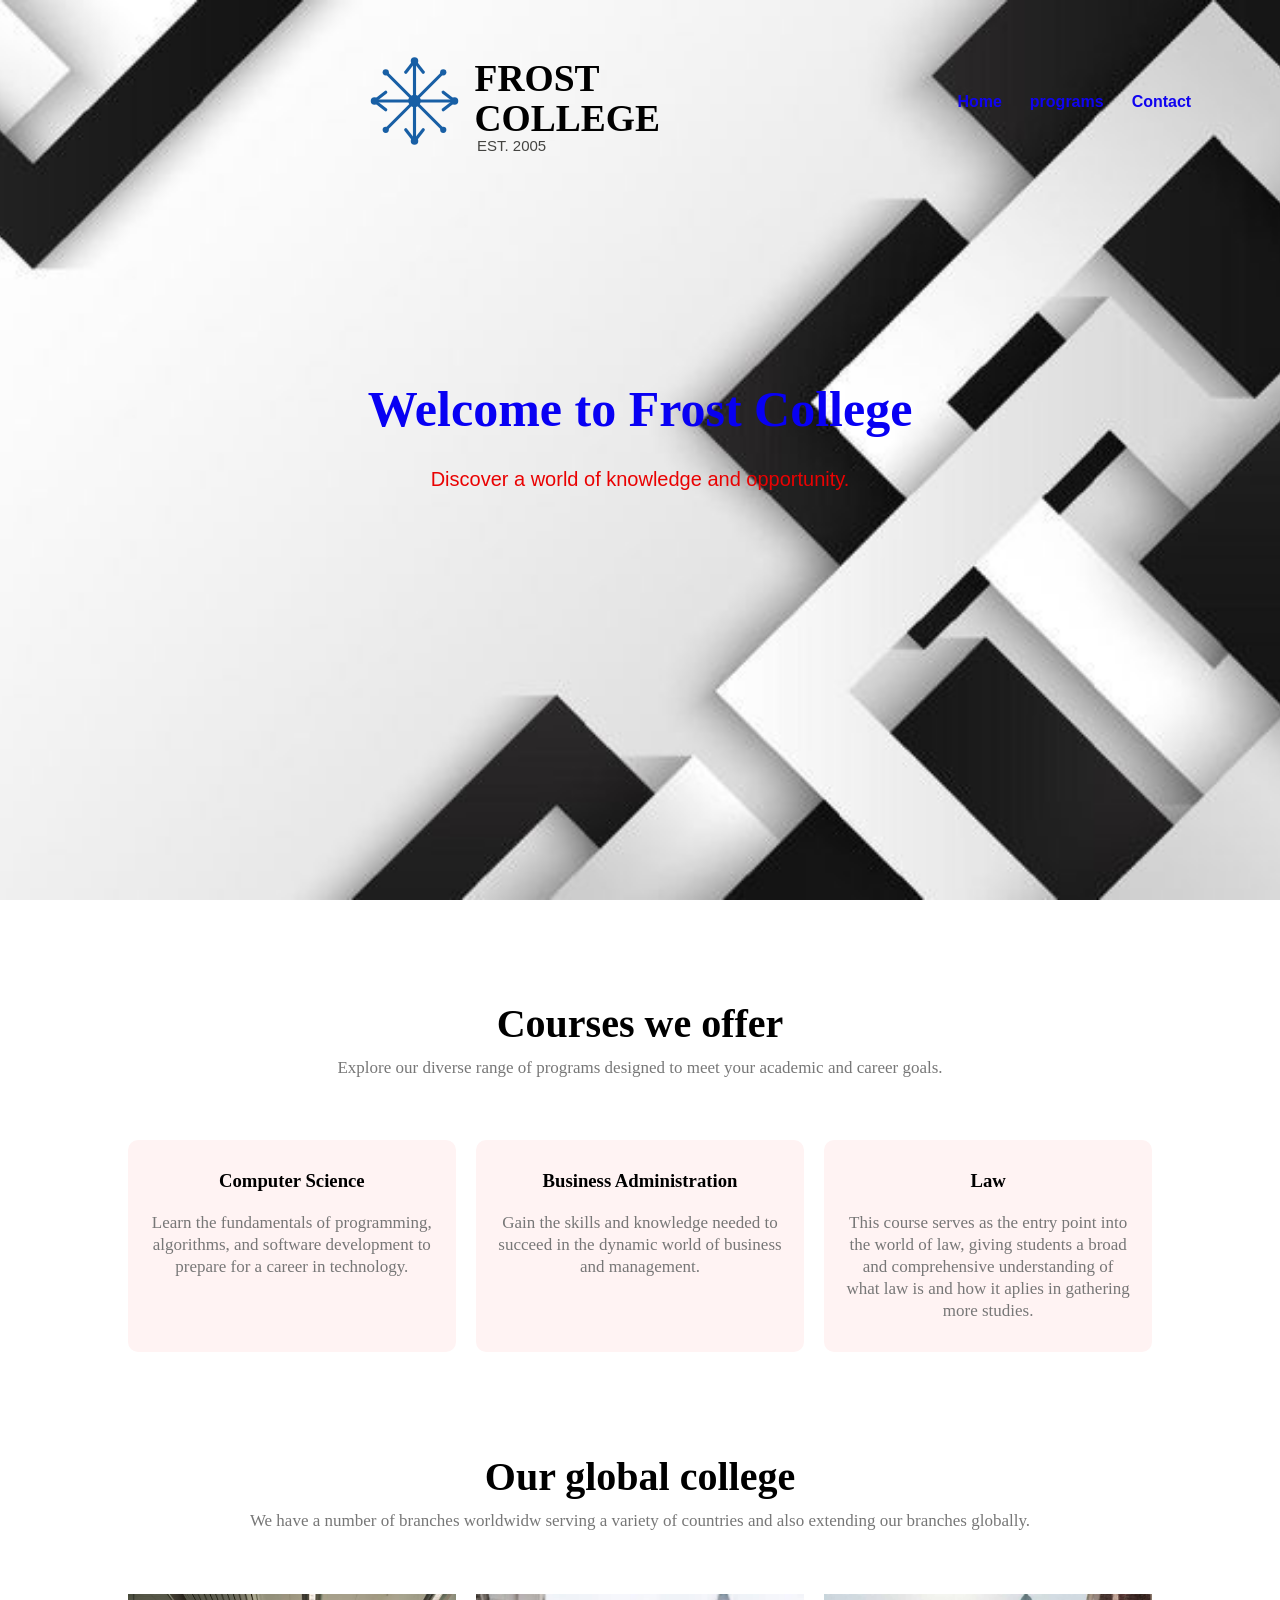
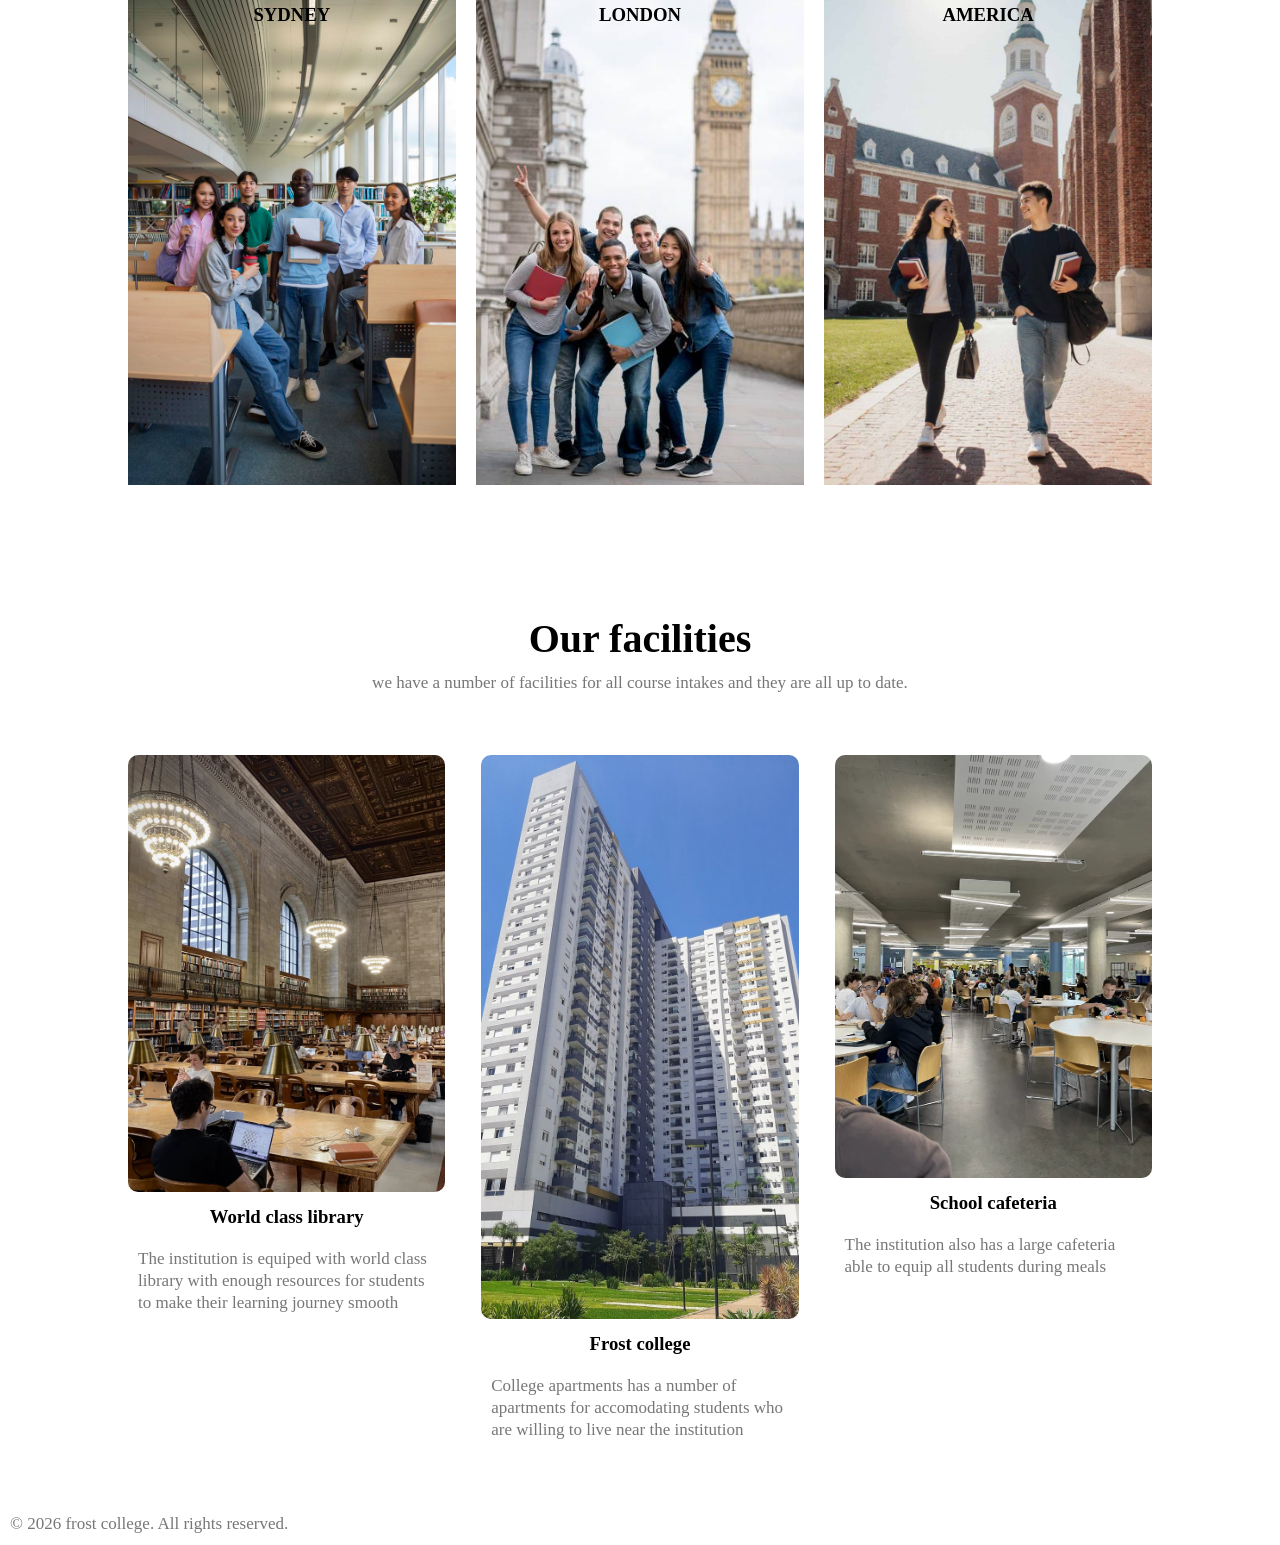
==== commit 70ff202a: "Enhance comment form validation and improve user feedback in script.js; update HTML structure for co" ====
--- a/home.html
+++ b/home.html
@@ -105,5 +105,6 @@
     <footer>
         <p>© 2026 frost college. All rights reserved.</p>
     </footer>
+    <script src="script.js"></script>
 </body>
 </html>
--- a/style.css
+++ b/style.css
@@ -33,16 +33,17 @@
     position: relative;
 }
 .nav-links ul li a{
-    color: #1a03e8;
+    color: #1004f0;
     text-decoration: none;
     font-size: 16px;
     font-family: 'Poppins', sans-serif;
+    font-weight: 700;
 }
 .nav-links ul li::after{
     content: '';
     width: 0%;
     height: 2px;
-    background: #1a03e8;
+    background: #8cea11;
     display: block;
     margin: auto;
     transition: 0.5s;
@@ -157,6 +158,74 @@
     border-radius: 10px;
 }
 .sub-header{
-    height: 50vh;
-    width: 100%;
-}+    height: 60vh;
+    width: 100%;
+    background-image: linear-gradient( rgba(40, 67, 93, 0.764)),url(banner4.jpg);
+    background-position: center;
+    text-align: center;
+    color: #fff3f3;
+}
+.about-us{
+    width: 80%;
+    margin: auto;
+    padding-top: 80px;
+    padding-bottom:50px ;
+}
+.programs-col{
+    flex-basis: 32%;
+    background: #8ab6f38a;
+    border-radius: 15px;
+    margin-bottom: 10%;
+    padding: 30px 22px;
+    box-sizing: border-box;
+
+}
+h4{ 
+     text-align: center;
+    font-weight: 600;
+    margin: 10px 0;
+    font-family: 'Gill Sans', 'Gill Sans MT', Calibri, 'Trebuchet MS', sans-serif;
+}
+.programs-col:hover{
+
+    box-shadow: 0 0 20px 0px rgba(0, 0, 0, 0.527);
+}
+.comment-box{
+    border: 1px solid #ccc;
+    margin: 50px 0;
+    padding: 10px 20px;
+}
+.comment-box h3{
+    text-align:center ;
+    font-family: Cambria, Cochin, Georgia, Times, 'Times New Roman', serif;
+    color: #0000f3;
+    font-weight: 900;
+
+}
+.comment-box input, .comment-box textarea{
+    width: 100%;
+    padding: 10px;
+    margin: 15px 0;
+    box-sizing: border-box;
+    border: none;
+    outline: none;
+    background: #7777773e;
+}
+.comment-form button{
+    margin: 10px 0;
+
+}
+.sub-header2{
+    height: 60vh;
+    width: 100%;
+    background-image: linear-gradient( rgba(47, 63, 78, 0.604)),url(contact1.jpg);
+    background-position: center;
+    text-align: center;
+    color: #fff3f3;
+
+}
+
+
+
+
+
